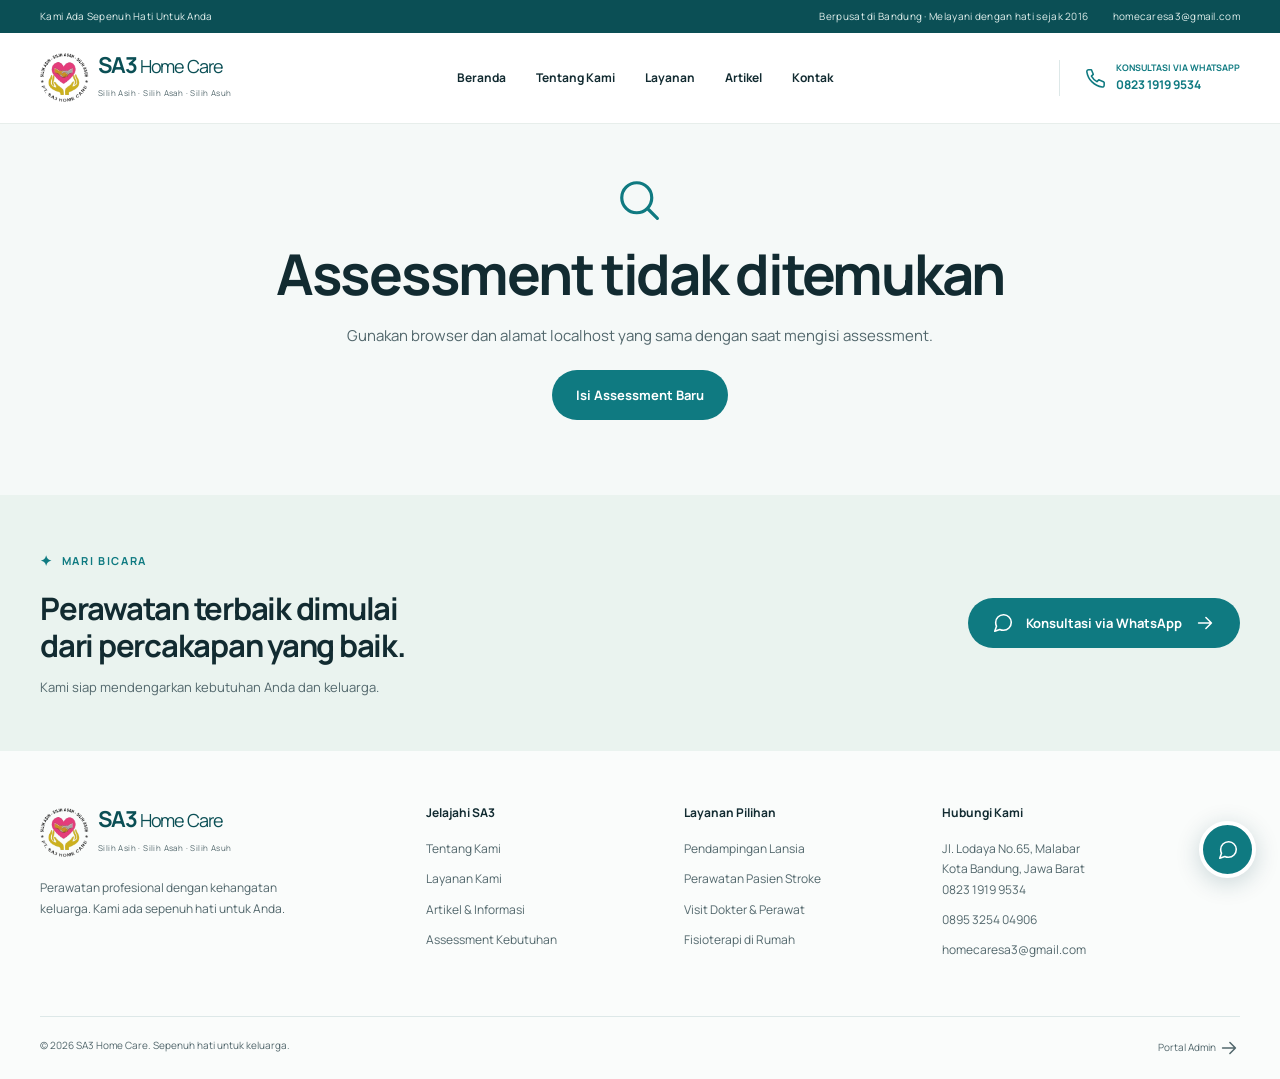
==== assessment-success.html @ a584eeb0 "go" ====
<!DOCTYPE html>
<html lang="id"><head><meta charset="utf-8"><meta name="viewport" content="width=device-width, initial-scale=1"><meta name="theme-color" content="#0b4f55"><meta name="description" content="SA3 Home Care ? layanan dokter, perawat, dan pendamping lansia di rumah. Kami Ada Sepenuh Hati Untuk Anda."><meta name="robots" content="noindex,nofollow"><title>Assessment Tersimpan | SA3 Home Care</title><link rel="icon" href="assets/images/logo.png"><link rel="preload" href="assets/fonts/manrope.ttf" as="font" type="font/ttf" crossorigin><link rel="stylesheet" href="assets/vendor/aos/aos.css"><link rel="stylesheet" href="css/reset.css"><link rel="stylesheet" href="css/tokens.css"><link rel="stylesheet" href="css/base.css"><link rel="stylesheet" href="css/components.css"><link rel="stylesheet" href="css/public.css"><link rel="stylesheet" href="css/assessment.css"><link rel="stylesheet" href="css/responsive.css"></head>
<body data-page="assessment-success" class="assessment-page"><a class="skip-link" href="#main-content">Lewati ke konten</a><div id="site-header"></div><main id="main-content"><div class="loading-state">Memuat SA3 Home Care?</div></main><div id="site-footer"></div><noscript><p class="noscript">Aktifkan JavaScript untuk menggunakan website dan assessment SA3 Home Care. Hubungi 0823 1919 9534 untuk informasi layanan.</p></noscript><script src="assets/vendor/aos/aos.js"></script><script type="module" src="js/assessment-success.js"></script></body></html>
---- css/tokens.css ----
@font-face{font-family:Manrope;src:url('../assets/fonts/manrope.ttf') format('truetype');font-weight:400;font-display:swap}
@font-face{font-family:Manrope;src:url('../assets/fonts/manrope-bold.ttf') format('truetype');font-weight:600 800;font-display:swap}
:root{--brand-900:#0b4f55;--brand-800:#0e6269;--brand-700:#0f7a81;--brand-600:#15959a;--brand-100:#e7f5f4;--accent-500:#62b66f;--ink-900:#122b31;--ink-700:#52676c;--surface:#fff;--surface-soft:#f5f9f8;--border:#dde8e8;--danger:#c64545;--warning:#996014;--success:#198754;--radius:22px;--shadow:0 12px 40px #193f4710;--max-width:1200px}
---- css/base.css ----
html{scroll-behavior:smooth;scroll-padding-top:110px}
body{font-family:Manrope,Arial,sans-serif;font-size:15px;line-height:1.7;color:var(--ink-900);background:var(--surface)}
::selection{background:#c4e7de}
h1,h2,h3,h4{line-height:1.2;letter-spacing:-.04em}
h1{font-size:clamp(38px,4.4vw,65px);font-weight:600}
h2{font-size:clamp(30px,3.1vw,43px);font-weight:600}
h3{font-size:21px;font-weight:700}
p{color:var(--ink-700)}
h1 em,h2 em{font-family:Georgia,serif;font-weight:400;color:var(--brand-700)}
.container{width:min(var(--max-width),calc(100% - 80px));margin-inline:auto}
.section{padding-block:90px}
.soft{background:var(--surface-soft)}
.icon{width:22px;height:22px;vertical-align:middle}
.eyebrow{font-size:11px;letter-spacing:.15em;font-weight:800;color:var(--brand-700);display:inline-flex;align-items:center;gap:8px;margin-bottom:17px}
.eyebrow::before{content:'✦';font-size:14px}
.section-heading{max-width:620px;margin:0 auto 42px;text-align:center}
.section-heading p{margin-top:20px}
.section-heading.left{margin:0;max-width:600px;text-align:left}
.section-top{display:flex;align-items:end;justify-content:space-between;gap:25px;margin-bottom:35px}
.muted{color:var(--ink-700)}
.small{font-size:12px}
.grid-3{display:grid;grid-template-columns:repeat(3,minmax(0,1fr));gap:22px}
.grid-2{display:grid;grid-template-columns:repeat(2,minmax(0,1fr));gap:24px}
.actions{display:flex;flex-wrap:wrap;align-items:center;gap:12px}
.stack{display:grid;gap:22px}
.skip-link{position:fixed;top:-100px;left:20px;z-index:200;background:white;padding:10px}
.skip-link:focus{top:5px}
:focus-visible{outline:3px solid #c19627;outline-offset:4px}
.text-link{font-weight:700;color:var(--brand-700);display:inline-flex;align-items:center;gap:10px;min-height:44px}
.text-link:hover{gap:15px}
.content-copy p+p{margin-top:20px}
.content-copy h2{margin-bottom:24px}
.content-copy h3{margin:25px 0 12px}
.content-copy a{text-decoration:underline;color:var(--brand-700)}
.empty-state{text-align:center;padding:60px 25px}
.empty-state>.icon{height:45px;width:45px;color:var(--brand-700);margin-bottom:16px}
.empty-state p{margin:15px 0 22px}
.noscript{padding:20px;background:#fff1d7}
.loading-state{padding:80px;text-align:center}
---- css/components.css ----
.btn{display:inline-flex;align-items:center;justify-content:center;gap:12px;min-height:48px;padding:13px 23px;border:1px solid transparent;border-radius:100px;font-size:13px;font-weight:700;background:var(--brand-700);color:white;transition:background .2s,transform .2s}
.btn:hover{background:var(--brand-900);transform:translateY(-2px)}
.btn:active{transform:translateY(0)}
.btn-white{background:#fff;color:var(--brand-900)}
.btn-white:hover{background:#e7f5f4}
.btn-outline{background:transparent;border-color:#ffffff65;color:#fff}
.btn-outline:hover{background:#ffffff18}
.btn-light{background:#fff;border-color:var(--border);color:var(--ink-900)}
.btn-light:hover{background:var(--brand-100)}
.btn-danger{background:var(--danger);color:white}
.btn-danger:hover{background:#a33232}
.icon-button{width:44px;height:44px;display:inline-grid;place-items:center;border:1px solid var(--border);background:white;border-radius:12px}
.icon-button:hover{background:var(--brand-100)}
.card{background:white;border:1px solid var(--border);border-radius:var(--radius);padding:28px;min-width:0}
.icon-box{width:48px;height:48px;border-radius:14px;background:var(--brand-100);color:var(--brand-700);display:grid;place-items:center;margin-bottom:20px}
.tag{display:inline-flex;padding:5px 12px;background:var(--brand-100);border-radius:50px;font-size:11px;color:var(--brand-800);font-weight:700}
.form-field{display:flex;flex-direction:column;gap:8px;font-size:13px;font-weight:700;min-width:0}
.form-field input,.form-field select,.form-field textarea,.input{border:1px solid #d4e1df;background:white;border-radius:10px;padding:12px 14px;min-height:48px;color:var(--ink-900);width:100%;font-size:16px;font-weight:400}
.form-field textarea{min-height:108px;resize:vertical}
.form-field input:focus,.form-field select:focus,.form-field textarea:focus{outline:2px solid var(--brand-600);outline-offset:1px}
.form-field small{font-weight:400;color:var(--ink-700);font-size:12px}
.field-error{color:var(--danger);font-size:12px;min-height:0}
.form-field [aria-invalid=true]{border-color:var(--danger)}
.full-width{grid-column:1/-1}
.check-label{display:flex;align-items:flex-start;gap:12px;cursor:pointer;font-size:14px;min-height:44px;padding:10px 0}
.check-label input{width:19px;height:19px;flex:0 0 19px;margin:3px 0 0;accent-color:var(--brand-700)}
.callout{display:flex;gap:12px;padding:17px 21px;border:1px solid #e8dcc5;background:#fcf8ef;border-radius:12px;font-size:12px;color:#715422;line-height:1.7}
.callout.info{background:var(--brand-100);border-color:#cde6e3;color:var(--brand-900)}
.toast{position:fixed;bottom:28px;left:50%;transform:translateX(-50%);padding:15px 24px;border-radius:12px;background:var(--brand-900);color:white;z-index:200;box-shadow:var(--shadow);width:max-content;max-width:calc(100% - 32px)}
.toast.error{background:#9a3232}
.confirm-dialog{border:0;border-radius:22px;max-width:480px;width:calc(100% - 32px);padding:32px;box-shadow:var(--shadow)}
.confirm-dialog::backdrop{background:#0b2c3680;backdrop-filter:blur(3px)}
.confirm-dialog h2{font-size:26px}
.confirm-dialog p{margin:15px 0 25px}
.confirm-dialog .actions{justify-content:end;margin-top:25px}
.status-chip{display:inline-flex;gap:6px;align-items:center;background:#e8f4f4;color:#15777b;padding:5px 10px;font-size:11px;font-weight:700;border-radius:6px;white-space:nowrap}
.status-chip span{height:5px;width:5px;border-radius:50%;background:currentColor}
.status-1{background:#eef0fd;color:#5c63b0}
.status-2{background:#fff4de;color:#98620b}
.status-3{background:#e8f1fd;color:#426ca5}
.status-4{background:#e6f5eb;color:#228148}
.status-5{background:#fbecec;color:#b54f4f}
.summary-group h3{font-size:17px;padding-bottom:13px;margin-bottom:16px;border-bottom:1px solid var(--border)}
.summary-group dl{margin:0;display:grid;grid-template-columns:1fr 1fr;gap:15px}
.summary-group dt{font-size:11px;color:var(--ink-700)}
.summary-group dd{margin:4px 0 0;font-size:14px;white-space:pre-wrap;overflow-wrap:anywhere}
.summary-group{min-width:0}
.summary-group+.summary-group{margin-top:28px}
---- css/public.css ----
.top-strip{height:33px;background:var(--brand-900);color:#e1efec;font-size:10px;letter-spacing:.03em}
.top-strip .container{display:flex;justify-content:space-between;align-items:center;height:100%}
.top-strip a{margin-left:22px}
.site-header{height:91px;background:#fffffffa;position:sticky;top:0;z-index:40;border-bottom:1px solid #e7eeeb;backdrop-filter:blur(12px)}
.navbar{height:100%;display:flex;align-items:center;justify-content:space-between;gap:25px}
.brand{display:flex;align-items:center;gap:9px;flex-shrink:0}
.brand img{width:49px;height:49px;object-fit:contain}
.brand strong{font-size:22px;letter-spacing:-.05em;display:block;line-height:1.2;color:var(--brand-900)}
.brand strong span{font-weight:500;font-size:18px}
.brand small{font-size:8px;letter-spacing:.05em;color:var(--ink-700)}
.nav-links{display:flex;align-items:center;gap:30px}
.nav-links>a{font-size:12px;font-weight:600;position:relative;padding-block:16px}
.nav-links>a.active{color:var(--brand-700)}
.nav-links>a.active::after{content:'';width:5px;height:5px;border-radius:50%;background:var(--brand-700);position:absolute;bottom:4px;left:50%}
.nav-links>a:hover{color:var(--brand-600)}
.nav-phone{display:flex;align-items:center;gap:10px;color:var(--brand-700);border-left:1px solid var(--border);padding-left:24px}
.nav-phone small{font-size:9px;display:block;font-weight:600}
.nav-phone strong{font-size:12px;display:block}
.menu-toggle{display:none}
.hero-wrap{padding:22px 24px 0}
.hero{position:relative;isolation:isolate;min-height:605px;display:flex;align-items:center;border-radius:24px;overflow:hidden;background:var(--brand-900)}
.hero-image{position:absolute;inset:0;width:100%;height:100%;object-fit:cover;object-position:center 45%;z-index:-2}
.hero::after{content:'';position:absolute;inset:0;background:linear-gradient(90deg,#064e55f7 0%,#065961e8 28%,#0961698c 53%,#0a525b08 80%),linear-gradient(0deg,#064e554a,transparent 35%);z-index:-1}
.hero .container{padding-block:65px}
.hero-content{max-width:650px}
.hero-badge{display:inline-flex;align-items:center;gap:9px;border:1px solid #ffffff40;background:#ffffff0e;color:#e5f4f0;border-radius:30px;padding:6px 13px;font-size:10px;letter-spacing:.035em;margin-bottom:26px}
.hero-badge span{height:6px;width:6px;background:#a5d8a6;border-radius:50%}
.hero h1{font-size:clamp(38px,4.15vw,60px);color:white;line-height:1.13;letter-spacing:-.045em}
.hero h1 em{color:#cce6d1}
.hero p{max-width:415px;color:#e0eeec;font-size:14px;margin:23px 0 30px;line-height:1.9}
.hero .btn{font-size:12px;min-height:49px}
.hero-bottom{margin-top:39px;display:flex;align-items:center;gap:12px;color:white;font-size:10px}
.hero-bottom .icon{width:32px;height:32px;padding:6px;border:1px solid #ffffff50;border-radius:50%}
.hero-bottom span{display:block;color:#d0e1de;font-size:9px}
.hero-note{position:absolute;right:38px;bottom:35px;background:#ffffffec;backdrop-filter:blur(12px);padding:17px 22px;border-radius:15px;display:flex;align-items:center;gap:14px;box-shadow:var(--shadow)}
.hero-note .icon-box{margin:0;width:39px;height:39px;border-radius:50%}
.hero-note strong{display:block;font-size:12px}
.hero-note small{font-size:10px;color:var(--ink-700)}
.trust-strip{display:grid;grid-template-columns:repeat(4,1fr);padding:30px 0;border-bottom:1px solid var(--border)}
.trust-item{display:flex;gap:15px;justify-content:center;align-items:center;border-right:1px solid var(--border)}
.trust-item:last-child{border:0}
.trust-item>.icon{color:var(--brand-700);width:27px;height:27px}
.trust-item strong{display:block;font-size:13px}
.trust-item small{display:block;font-size:10px;color:var(--ink-700)}
.why-visual{height:405px;position:relative;border-radius:22px;overflow:hidden;display:flex;align-items:end;padding:22px}
.why-visual>img{position:absolute;inset:0;width:100%;height:100%;object-fit:cover;object-position:center 55%}
.why-visual::after{content:'';position:absolute;inset:0;background:linear-gradient(0deg,#064b55bb,transparent 80%)}
.why-cards{position:relative;z-index:1;display:grid;grid-template-columns:repeat(3,1fr);gap:15px;width:100%}
.why-cards .card{padding:22px;border:0;border-radius:14px}
.why-cards .icon-box{width:37px;height:37px;border-radius:8px;margin-bottom:12px}
.why-cards h3{font-size:16px;letter-spacing:-.025em}
.why-cards p{font-size:12px;margin-top:8px}
.service-card{display:flex;flex-direction:column;padding:25px;border-radius:18px;background:#fff;border:1px solid var(--border);transition:box-shadow .2s,transform .2s}
.service-card:hover{transform:translateY(-4px);box-shadow:var(--shadow)}
.service-card .service-top{display:flex;justify-content:space-between;align-items:start}
.service-card .service-no{font-size:11px;color:#94aaa9}
.service-card h3{font-size:18px;margin:2px 0 12px;max-width:270px;line-height:1.5;letter-spacing:-.025em}
.service-card p{font-size:12px;flex:1}
.service-card .text-link{margin-top:16px;font-size:11px}
.service-card .text-link .icon{width:17px}
.service-footer{display:flex;justify-content:center;gap:8px;align-items:center;flex-wrap:wrap;margin-top:30px;font-size:12px}
.steps{display:grid;grid-template-columns:repeat(4,1fr);gap:30px;margin-top:45px}
.step-number{display:flex;align-items:center;gap:15px;margin-bottom:22px}
.step-number span{display:grid;place-items:center;width:43px;height:43px;background:var(--brand-100);border:1px solid #cce5e0;border-radius:50%;font-size:13px;color:var(--brand-700);flex-shrink:0}
.step-number::after{content:'';height:1px;flex:1;background:var(--border)}
.steps h3{font-size:16px;margin-bottom:12px}
.steps p{font-size:12px}
.cta-banner{border-radius:23px;background:radial-gradient(ellipse at 90% 100%,#43897f55,transparent 60%),var(--brand-900);color:white;display:flex;align-items:center;justify-content:space-between;gap:35px;padding:43px 50px;position:relative;overflow:hidden}
.cta-banner h2{font-size:30px;max-width:530px}
.cta-banner p{color:#c8dedb;font-size:13px;margin-top:14px}
.cta-banner .eyebrow{color:#b9dfcd}
.cta-banner .btn{flex-shrink:0}
.about-grid{display:grid;grid-template-columns:1fr 1fr;gap:70px;align-items:center}
.about-photo{position:relative;padding:0 25px 25px 0}
.about-photo>img{width:100%;height:440px;object-fit:cover;border-radius:22px}
.about-label{position:absolute;bottom:0;right:0;background:#e6f1e9;border:7px solid white;border-radius:22px;padding:22px 30px}
.about-label strong{font-size:35px;color:var(--brand-900);display:block;line-height:1.2}
.about-label small{font-size:11px}
.about-copy>p{margin:22px 0;font-size:14px}
.values{display:grid;grid-template-columns:1fr 1fr;gap:13px;margin-bottom:20px}
.values span{font-size:12px;display:flex;gap:9px;align-items:center}
.values .icon{width:17px;color:var(--brand-700)}
.testimonial{padding:27px;background:white;border:1px solid var(--border);border-radius:18px}
.quote-mark{font-family:Georgia,serif;font-size:50px;height:44px;color:var(--brand-700);line-height:1}
.testimonial blockquote{margin:10px 0 22px;font-size:13px;line-height:1.9;color:var(--ink-700)}
.person{display:flex;align-items:center;gap:12px}
.avatar{display:grid;place-items:center;flex-shrink:0;width:39px;height:39px;border-radius:50%;color:var(--brand-800);background:var(--brand-100);font-size:12px;font-weight:700}
.person strong{display:block;font-size:12px}
.person small{display:block;font-size:10px;color:var(--ink-700)}
.coverage{display:grid;grid-template-columns:1fr 1fr;align-items:center;gap:70px}
.coverage p{margin:20px 0;font-size:14px}
.area-tags{display:flex;gap:10px;flex-wrap:wrap}
.area-tags span{border:1px solid var(--border);padding:8px 15px;border-radius:9px;font-size:12px}
.coverage-art{background:#eaf2ec;border-radius:24px;padding:45px;position:relative;overflow:hidden}
.coverage-art .island{font-family:Georgia,serif;font-style:italic;font-size:56px;color:var(--brand-800);line-height:1.3}
.coverage-art small{font-size:11px}
.coverage-art .icon{width:38px;height:38px;margin-bottom:15px;color:var(--brand-700)}
.blog-card{border:1px solid var(--border);padding:10px;border-radius:18px;background:white;overflow:hidden}
.blog-card img{width:100%;height:205px;object-fit:cover;border-radius:12px}
.blog-body{padding:20px 14px 13px}
.blog-meta{display:flex;justify-content:space-between;color:var(--brand-700);font-size:9px;letter-spacing:.07em;margin-bottom:15px}
.blog-card h3{font-size:18px;line-height:1.5;letter-spacing:-.03em}
.blog-card p{font-size:12px;margin-top:10px}
.blog-card .text-link{font-size:11px;margin-top:10px}
.contact-band{background:#eaf3ef;padding:53px 0}
.contact-band .container{display:flex;align-items:center;justify-content:space-between;gap:30px}
.contact-band h2{font-size:31px}
.contact-band p{font-size:13px;margin-top:12px}
.footer{background:#fafcfb;padding:55px 0 0}
.footer-grid{display:grid;grid-template-columns:1.6fr 1fr 1fr 1.4fr;gap:45px;padding-bottom:45px}
.footer-brand p{font-size:12px;margin-top:20px;max-width:260px}
.footer h3{font-size:12px;letter-spacing:0;margin-bottom:18px}
.footer a:not(.brand){font-size:12px;display:block;color:var(--ink-700);margin-bottom:10px}
.footer a:hover{color:var(--brand-700)}
.footer p{font-size:12px}
.footer-bottom{border-top:1px solid var(--border);padding:20px 0;display:flex;justify-content:space-between;font-size:10px;color:var(--ink-700)}
.footer-bottom a{font-size:10px!important;margin:0!important}
.floating-wa{position:fixed;bottom:22px;right:24px;z-index:35;background:var(--brand-700);border:4px solid #fff;border-radius:50%;width:57px;height:57px;display:grid;place-items:center;color:white;box-shadow:0 5px 25px #093e4933}
.floating-wa:hover{background:var(--brand-900);transform:translateY(-3px)}
.page-hero{text-align:center;background:var(--surface-soft);padding:65px 24px}
.page-hero h1{font-size:46px}
.page-hero p{max-width:600px;margin:20px auto 0;font-size:14px}
.page-hero .eyebrow{margin-bottom:14px}
.service-search{max-width:560px;margin:0 auto 35px}
.contact-card .icon-box{margin-top:10px}
.contact-card h3{margin-bottom:12px}
.contact-card p{margin-bottom:15px}
.contact-card a{overflow-wrap:anywhere}
.article{max-width:800px;margin:auto}
.article>img{width:100%;height:340px;object-fit:cover;border-radius:20px;margin-bottom:30px}
.article h1{font-size:40px;margin:15px 0 25px}
.article p{margin:20px 0}
.article li{margin:15px 0}
.article h2{font-size:26px;margin-top:35px}
---- css/assessment.css ----
.assessment-page{background:var(--surface-soft)}
.assessment-intro{text-align:center;padding:45px 0 30px}
.assessment-intro h1{font-size:37px}
.assessment-intro p{font-size:13px;margin-top:14px}
.assessment-container{max-width:1070px;margin:auto;padding:0 30px 70px}
.assessment-layout{display:grid;grid-template-columns:245px 1fr;gap:25px;margin-top:25px;align-items:start}
.wizard-sidebar{background:var(--brand-900);border-radius:20px;padding:28px;color:white}
.wizard-sidebar h2{font-size:18px;margin-bottom:25px}
.wizard-steps{list-style:none;margin:0;padding:0}
.wizard-steps li{display:flex;align-items:center;gap:12px;margin-bottom:25px;color:#b4cdca;font-size:12px}
.wizard-steps li span{display:grid;place-items:center;width:29px;height:29px;border:1px solid #789f9c;border-radius:50%;font-size:11px;flex-shrink:0}
.wizard-steps li.current{color:white;font-weight:700}
.wizard-steps li.current span{background:#d6eddf;color:var(--brand-900);border-color:#d6eddf}
.wizard-steps li.done span{background:#ffffff1c;color:white}
.wizard-help{border-top:1px solid #ffffff20;padding-top:22px;margin-top:25px}
.wizard-help p{color:#c0d6d2;font-size:11px;margin-bottom:14px}
.wizard-help a{font-size:12px;display:flex;gap:8px;align-items:center}
.form-card{background:white;border:1px solid var(--border);padding:33px;border-radius:20px}
.form-card h2{font-size:25px}
.form-description{font-size:12px;margin:10px 0 27px}
.form-card .grid-2{gap:20px}
.form-heading{display:flex;justify-content:space-between;align-items:center;margin-bottom:13px}
.form-heading span{font-size:10px;color:var(--brand-700);font-weight:700}
.progress-track{background:#edf2f0;height:4px;border-radius:5px;margin-bottom:27px;overflow:hidden}
.progress-track span{display:block;background:var(--brand-700);height:100%;transition:width .3s}
.wizard-actions{border-top:1px solid var(--border);padding-top:24px;margin-top:28px;display:flex;justify-content:space-between;gap:15px}
.form-save-note{margin-top:20px;text-align:center;font-size:10px;color:var(--ink-700)}
.choice-group{border:0;padding:0;margin:0;min-width:0}
.choice-group legend{font-size:13px;font-weight:700;margin-bottom:10px}
.choice-grid{display:grid;grid-template-columns:1fr 1fr;gap:9px}
.choice-grid .check-label{border:1px solid var(--border);border-radius:9px;padding:11px;font-size:12px;align-items:center}
.choice-grid .check-label:has(input:checked){border-color:var(--brand-700);background:var(--brand-100)}
.form-error{font-size:12px;color:var(--danger);margin:0 0 20px}
.form-error:empty{display:none}
.consent-section{border-top:1px solid var(--border);margin-top:25px;padding-top:15px}
.consent-section .check-label{font-size:12px}
.success-container{max-width:820px;padding:55px 25px 75px;margin:auto}
.success-header{text-align:center;margin-bottom:35px}
.success-icon{width:72px;height:72px;border-radius:50%;background:#deeee4;display:grid;place-items:center;color:var(--success);margin:0 auto 22px}
.success-icon .icon{width:32px;height:32px}
.success-header h1{font-size:35px}
.success-header p{margin:18px auto;max-width:520px;font-size:14px}
.success-header .tag{font-size:13px}
.success-actions{margin-top:25px;display:grid;gap:12px;text-align:center}
.success-actions p{font-size:11px}
.summary-raw{white-space:pre-wrap;overflow-wrap:anywhere;font-family:inherit;font-size:12px;padding:15px;background:var(--surface-soft);border-radius:10px}
.success-container details{margin-top:25px;font-size:13px}
.success-container summary{cursor:pointer;min-height:44px}
---- css/responsive.css ----
html:not(.aos-ready) [data-aos]{opacity:1!important;transform:none!important}
@media(min-width:1600px){.hero-wrap{max-width:1570px;margin:auto}
}
@media(max-width:1200px){.container{width:calc(100% - 64px)}
.nav-links{gap:20px}
.nav-phone{padding-left:15px}
.brand strong{font-size:20px}
.brand strong span{font-size:16px}
.hero-content{max-width:520px}
.hero-note{right:25px}
.dashboard-grid{grid-template-columns:minmax(0,1fr) 250px}
.admin-main{padding:26px 24px}
.admin-sidebar{width:225px}
.admin-body{margin-left:225px}
.kpi-grid{gap:12px}
.kpi-card{padding:17px}
.data-table .person .avatar{display:none}
.detail-layout{grid-template-columns:minmax(0,1fr) 280px}
.filters{grid-template-columns:1fr 1fr}
.about-grid,.coverage{gap:40px}
.cta-banner{padding:35px}
.cta-banner h2{font-size:27px}
}
@media(max-width:1023px){.nav-links{position:absolute;top:100%;left:0;right:0;background:white;border-bottom:1px solid var(--border);padding:20px 32px;display:none;box-shadow:var(--shadow)}
.nav-links.is-open{display:flex;flex-direction:column;align-items:stretch;gap:0}
.nav-links>a{padding:14px}
.nav-links>a.active::after{left:auto;right:15px;bottom:22px}
.menu-toggle{display:inline-grid}
.nav-phone{margin-left:auto;border:0}
.hero-content{max-width:470px}
.hero h1{font-size:49px}
.hero-note{padding:12px;bottom:24px;right:24px}
.hero-note strong{font-size:10px}
.hero-note small{font-size:9px}
.hero-note .icon-box{width:31px;height:31px}
.hero{min-height:580px}
.hero::after{background:linear-gradient(90deg,#064e55f5 0%,#065961dd 35%,#09616970 70%,#0a525b25)}
.trust-item{gap:9px}
.trust-item strong{font-size:11px}
.trust-item small{font-size:9px}
.section{padding-block:65px}
.grid-3{gap:17px}
.service-card{padding:20px}
.service-card h3{font-size:16px}
.section-heading p{font-size:13px}
.why-cards .card{padding:17px}
.why-cards h3{font-size:14px}
.why-cards p{font-size:11px}
.about-photo>img{height:390px}
.about-label{padding:17px}
.about-label strong{font-size:28px}
.values{grid-template-columns:1fr}
.footer-grid{gap:25px;grid-template-columns:1.4fr 1fr 1fr}
.footer-grid>div:last-child{grid-column:1/-1;display:flex;align-items:start;justify-content:space-between;gap:20px}
.footer-grid>div:last-child h3{display:none}
.steps{gap:20px}
.cta-banner{gap:25px}
.cta-banner h2{font-size:25px}
.cta-banner .btn{font-size:11px;padding-inline:18px}
.admin-sidebar{transform:translateX(-100%);transition:transform .2s;width:248px}
.admin-sidebar.is-open{transform:translateX(0)}
.admin-body{margin:0}
.admin-topbar{padding:0 25px;height:72px}
.admin-breadcrumb{margin-right:auto}
.drawer-backdrop.is-open{display:block;position:fixed;inset:0;z-index:50;border:0;background:#0a283b66}
.drawer-open{overflow:hidden}
.kpi-grid{grid-template-columns:repeat(4,1fr)}
.login-visual{padding:35px}
.login-visual h1{font-size:38px}
.assessment-layout{grid-template-columns:210px 1fr}
.wizard-sidebar{padding:23px}
.form-card{padding:26px}
.coverage-art{padding:30px}
.coverage-art .island{font-size:43px}
}
@media(max-width:767px){.container{width:calc(100% - 40px)}
.top-strip{height:28px}
.top-strip .container{justify-content:center}
.top-strip .container>span:last-child{display:none}
.site-header{height:77px}
.brand img{width:42px;height:42px}
.brand strong{font-size:20px}
.brand strong span{font-size:16px}
.brand small{font-size:7px}
.nav-phone{display:none}
.hero-wrap{padding:12px 12px 0}
.hero{min-height:680px;border-radius:18px;align-items:start}
.hero .container{padding-top:36px;padding-bottom:220px;width:calc(100% - 42px)}
.hero h1{font-size:clamp(35px,7.8vw,53px);line-height:1.14}
.hero-image{object-position:65% center}
.hero::after{background:linear-gradient(180deg,#064e55f5 0%,#065961eb 30%,#09616970 65%,#0a525b20)}
.hero p{font-size:13px;max-width:370px;margin:20px 0 24px}
.hero-badge{font-size:8px;margin-bottom:23px;padding:5px 10px}
.hero .actions{gap:9px}
.hero .btn{font-size:10px;padding:12px 16px;gap:8px;min-height:46px}
.hero .btn .icon{width:16px}
.hero-bottom{margin-top:24px;font-size:9px}
.hero-bottom span{font-size:8px}
.hero-note{right:17px;bottom:17px;left:17px;width:max-content}
.trust-strip{grid-template-columns:1fr 1fr;gap:23px 10px;padding-block:26px}
.trust-item{justify-content:start;gap:10px;border:0}
.trust-item .icon{width:25px;height:25px}
.trust-item strong{font-size:11px}
.trust-item small{font-size:9px}
.section{padding-block:52px}
.section-heading{margin-bottom:28px}
.section-heading p{font-size:13px;margin-top:16px}
.eyebrow{font-size:9px;margin-bottom:14px;letter-spacing:.12em}
h2{font-size:32px}
.why-visual{height:auto;min-height:670px;padding:15px;align-items:end}
.why-visual>img{object-position:55% top;height:330px}
.why-visual::after{background:linear-gradient(0deg,#0b4f55 50%,transparent 90%)}
.why-cards{grid-template-columns:1fr;gap:10px;padding-top:250px}
.why-cards .card{padding:18px 19px;display:grid;grid-template-columns:36px 1fr;gap:0 12px}
.why-cards .icon-box{grid-row:1/3;margin:0;width:34px;height:34px}
.why-cards h3{font-size:14px}
.why-cards p{font-size:11px;grid-column:2;margin-top:6px}
.grid-3{grid-template-columns:1fr;gap:17px}
.grid-2{grid-template-columns:1fr}
.section-top{align-items:start;flex-direction:column;gap:20px}
.section-top .btn{min-height:44px;font-size:11px}
.service-card{padding:24px}
.service-card h3{font-size:19px;max-width:none}
.service-card p{font-size:13px}
.steps{grid-template-columns:1fr 1fr;gap:30px 22px;margin-top:25px}
.steps h3{font-size:15px}
.steps p{font-size:12px}
.step-number{margin-bottom:17px}
.cta-banner{padding:29px 25px;flex-direction:column;align-items:start;border-radius:18px;gap:24px}
.cta-banner h2{font-size:26px;line-height:1.3}
.cta-banner p{font-size:12px}
.cta-banner .btn{font-size:11px}
.about-grid{grid-template-columns:1fr;gap:35px}
.about-photo{padding:0 16px 20px 0}
.about-photo>img{height:330px}
.about-label strong{font-size:28px}
.about-copy p{font-size:13px}
.values{grid-template-columns:1fr 1fr}
.values span{font-size:11px}
.coverage{grid-template-columns:1fr;gap:25px}
.coverage-art .island{font-size:45px}
.blog-card img{height:215px}
.contact-band{padding:38px 0}
.contact-band .container{flex-direction:column;align-items:start;gap:24px}
.contact-band h2{font-size:28px}
.footer{padding-top:40px}
.footer-grid{grid-template-columns:1fr 1fr;gap:30px 25px;padding-bottom:25px}
.footer-brand{grid-column:1/-1}
.footer-grid>div:last-child{display:block}
.footer-grid>div:last-child h3{display:block}
.footer-grid>div:last-child a{margin-top:10px}
.footer-bottom{flex-direction:column;gap:12px;padding-bottom:80px}
.floating-wa{width:51px;height:51px;right:15px;bottom:16px}
.page-hero{padding:42px 22px}
.page-hero h1{font-size:36px}
.page-hero p{font-size:13px}
.article h1{font-size:32px}
.article>img{height:240px}
.assessment-intro{padding:32px 0 24px}
.assessment-intro h1{font-size:31px}
.assessment-container{padding:0 16px 45px}
.assessment-layout{grid-template-columns:1fr;gap:18px;margin-top:20px}
.wizard-sidebar{background:transparent;padding:0;color:var(--ink-900);border-radius:0}
.wizard-sidebar h2,.wizard-help{display:none}
.wizard-steps{display:grid;grid-template-columns:repeat(6,1fr);gap:4px}
.wizard-steps li{flex-direction:column;gap:7px;font-size:8px;margin:0;color:#798b8b;text-align:center}
.wizard-steps li.current{color:var(--brand-900)}
.wizard-steps li span{border-color:var(--border);color:var(--ink-700);background:white}
.wizard-steps li.current span{background:var(--brand-700);color:white;border-color:var(--brand-700)}
.wizard-steps li.done span{background:#dceee6;color:var(--brand-700);border-color:#dceee6}
.form-card{padding:23px 19px;border-radius:15px}
.form-card h2{font-size:23px}
.form-card .grid-2{gap:19px}
.form-description{margin-bottom:22px}
.callout{padding:14px;font-size:11px;gap:9px}
.callout>.icon{width:18px;height:18px}
.choice-grid{grid-template-columns:1fr}
.form-field{font-size:12px}
.wizard-actions{position:sticky;bottom:0;background:white;padding:16px 0 0;z-index:2}
.wizard-actions .btn{padding:12px 18px;font-size:12px}
.summary-group dl{grid-template-columns:1fr}
.summary-group dd{font-size:13px}
.success-container{padding:35px 17px 50px}
.success-header h1{font-size:31px}
.success-header p{font-size:12px}
.success-container .card{padding:22px}
.success-actions .btn{font-size:11px;gap:8px;padding:12px 15px}
.success-actions .btn .icon{width:18px}
.admin-main{padding:23px 16px 40px}
.admin-topbar{padding:0 16px;gap:12px}
.admin-breadcrumb{font-size:10px}
.admin-breadcrumb>span,.admin-breadcrumb>strong{display:none}
.admin-user{gap:7px}
.admin-title{align-items:start;flex-wrap:wrap;gap:14px;margin-bottom:20px}
.admin-title h1{font-size:25px}
.admin-title p{font-size:11px}
.admin-title .eyebrow{font-size:8px;margin-bottom:9px}
.date-label{font-size:9px;padding:7px 10px}
.kpi-grid{grid-template-columns:1fr 1fr;gap:12px;margin-bottom:18px}
.kpi-card{padding:18px}
.kpi-card p{font-size:11px}
.kpi-card strong{font-size:28px}
.dashboard-grid,.bottom-grid{grid-template-columns:1fr;gap:18px}
.bottom-grid{margin-top:18px}
.data-table,.table-wrap{display:none}
.mobile-patients{display:grid;padding:0 16px 16px;gap:12px}
.patient-mobile-card{padding:18px;border:1px solid var(--border);border-radius:10px}
.patient-mobile-card>.status-chip{margin-top:14px}
.patient-mobile-card dl{display:grid;grid-template-columns:1fr 1fr;gap:12px;margin:16px 0 3px}
.patient-mobile-card dt{font-size:9px;color:var(--ink-700)}
.patient-mobile-card dd{margin:4px 0 0;font-size:11px;overflow-wrap:anywhere}
.patient-mobile-card .text-link{font-size:11px}
.admin-card-header{padding:19px 17px}
.admin-card-header .text-link{font-size:9px;white-space:nowrap;gap:5px}
.admin-card-header .text-link .icon{width:15px}
.admin-card-header h2{font-size:14px}
.admin-card-header p{font-size:9px}
.chart-body{padding:0 25px 25px}
.chart-legend{grid-template-columns:1fr 1fr;gap:15px}
.donut{width:165px;height:165px}
.donut-inner{width:128px;height:128px}
.filters{padding:17px;gap:14px;grid-template-columns:1fr 1fr}
.filters>.form-field:first-child{grid-column:1/-1}
.filters>.form-field:last-of-type{grid-column:1/-1}
.filters input,.filters select{font-size:16px}
.filter-bottom{display:grid;grid-template-columns:1fr 1fr;gap:12px}
.filter-bottom .form-field{max-width:none}
.detail-layout{grid-template-columns:1fr}
.detail-layout .card{padding:22px}
.detail-layout>aside{grid-row:1}
.detail-layout>aside>.card:not(:first-child){grid-row:auto}
.detail-heading{gap:12px}
.detail-heading h2{font-size:20px}
.settings-grid .card{padding:23px}
.settings-grid .actions .btn{font-size:12px}
.login-page{grid-template-columns:1fr}
.login-visual{min-height:260px;padding:25px}
.login-visual h1{font-size:29px;margin-top:35px}
.login-visual p{font-size:12px;margin:15px 0}
.login-visual>small{display:none}
.login-visual .eyebrow{display:none}
.login-content{padding:35px 0;width:calc(100% - 44px)}
.login-content h2{font-size:28px}
.confirm-dialog{padding:25px}
.confirm-dialog h2{font-size:24px}
}
@media(max-width:359px){.container{width:calc(100% - 32px)}
.hero h1{font-size:33px}
.hero .container{width:calc(100% - 32px)}
.hero .actions{flex-direction:column;align-items:start}
.hero{min-height:725px}
.hero p{font-size:12px}
.hero-bottom{gap:7px}
.hero-bottom span{font-size:7px}
.hero-bottom{font-size:8px}
.trust-item strong{font-size:10px}
.trust-item small{font-size:8px}
.trust-item>.icon{width:22px}
.steps{gap:25px 17px}
.values{grid-template-columns:1fr}
.kpi-grid{grid-template-columns:1fr}
.kpi-card{padding:20px}
.admin-title h1{font-size:22px}
.admin-user>div{display:none}
.chart-legend{grid-template-columns:1fr}
.wizard-steps li{font-size:7px}
.form-card{padding:20px 15px}
.wizard-actions .btn{font-size:10px;padding:11px 14px}
.filters{grid-template-columns:1fr}
.filters>.form-field{grid-column:1}
.filter-bottom{grid-template-columns:1fr}
.footer-grid{gap:25px 15px}
}
@media(max-width:767px){.wizard-actions{position:static}
.assessment-page .floating-wa{display:none}
.footer a:not(.brand){min-height:44px;display:flex;align-items:center;margin-bottom:0}
.nav-phone{min-height:44px}
}
@media(prefers-reduced-motion:reduce){html{scroll-behavior:auto}
*,*::before,*::after{animation-duration:.01ms!important;transition-duration:.01ms!important;animation-iteration-count:1!important;scroll-behavior:auto!important}
[data-aos]{opacity:1!important;transform:none!important}
}
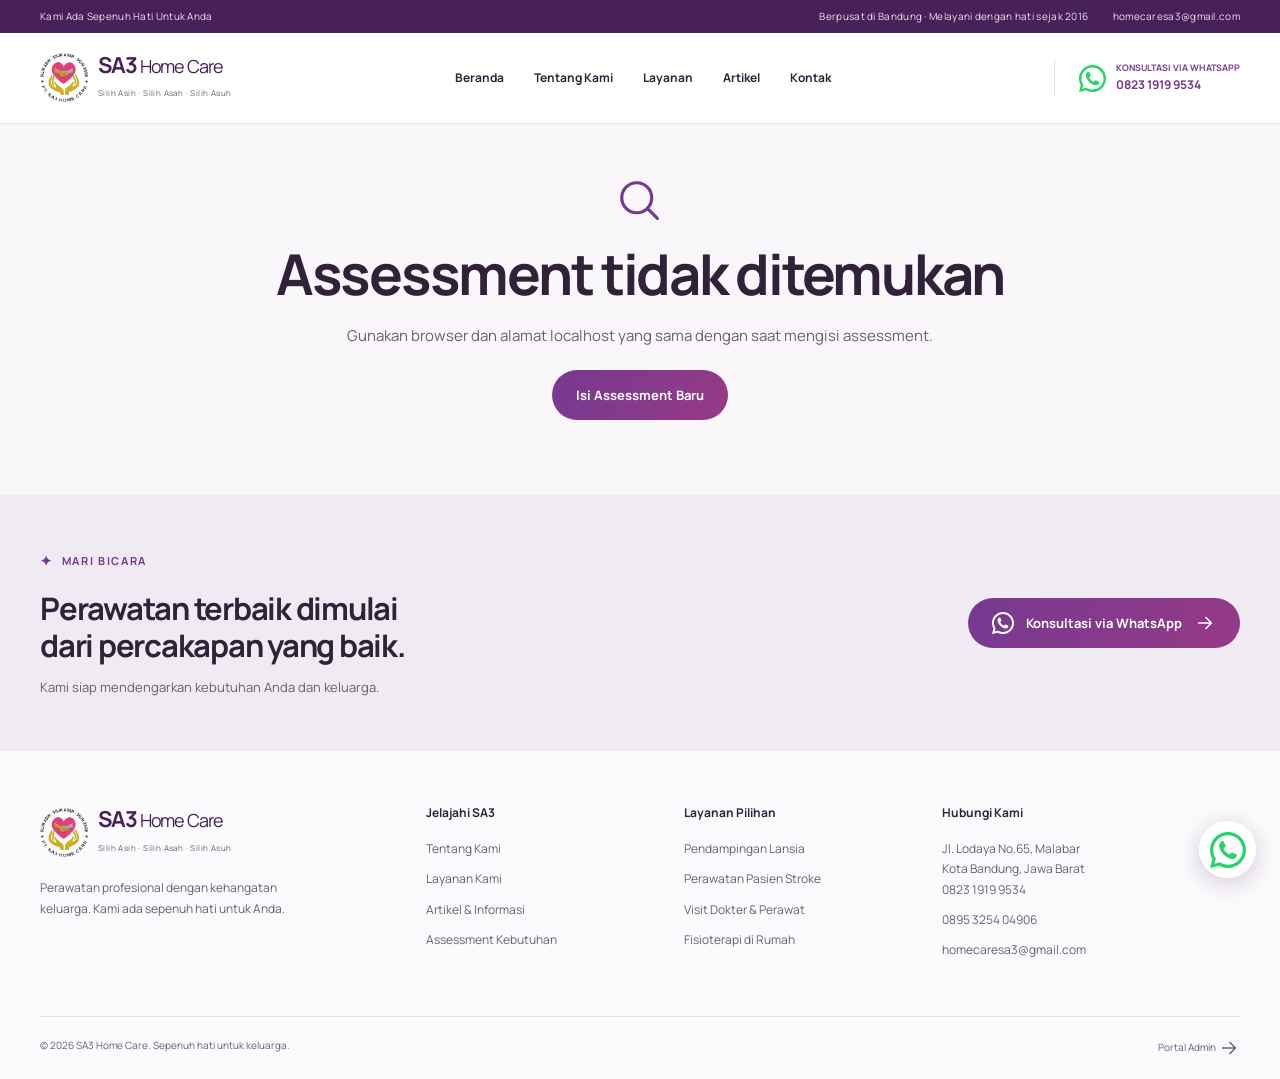
==== commit fe7055e9: "final" ====
--- a/assessment-success.html
+++ b/assessment-success.html
@@ -1,3 +1,3 @@
 <!DOCTYPE html>
-<html lang="id"><head><meta charset="utf-8"><meta name="viewport" content="width=device-width, initial-scale=1"><meta name="theme-color" content="#0b4f55"><meta name="description" content="SA3 Home Care ? layanan dokter, perawat, dan pendamping lansia di rumah. Kami Ada Sepenuh Hati Untuk Anda."><meta name="robots" content="noindex,nofollow"><title>Assessment Tersimpan | SA3 Home Care</title><link rel="icon" href="assets/images/logo.png"><link rel="preload" href="assets/fonts/manrope.ttf" as="font" type="font/ttf" crossorigin><link rel="stylesheet" href="assets/vendor/aos/aos.css"><link rel="stylesheet" href="css/reset.css"><link rel="stylesheet" href="css/tokens.css"><link rel="stylesheet" href="css/base.css"><link rel="stylesheet" href="css/components.css"><link rel="stylesheet" href="css/public.css"><link rel="stylesheet" href="css/assessment.css"><link rel="stylesheet" href="css/responsive.css"></head>
-<body data-page="assessment-success" class="assessment-page"><a class="skip-link" href="#main-content">Lewati ke konten</a><div id="site-header"></div><main id="main-content"><div class="loading-state">Memuat SA3 Home Care?</div></main><div id="site-footer"></div><noscript><p class="noscript">Aktifkan JavaScript untuk menggunakan website dan assessment SA3 Home Care. Hubungi 0823 1919 9534 untuk informasi layanan.</p></noscript><script src="assets/vendor/aos/aos.js"></script><script type="module" src="js/assessment-success.js"></script></body></html>+<html lang="id"><head><meta charset="utf-8"><meta name="viewport" content="width=device-width, initial-scale=1"><meta name="theme-color" content="#582b70"><meta name="description" content="SA3 Home Care — layanan dokter, perawat, dan pendamping lansia di rumah. Kami Ada Sepenuh Hati Untuk Anda."><meta name="robots" content="noindex,nofollow"><title>Assessment Tersimpan | SA3 Home Care</title><link rel="icon" href="/assets/images/logo.png"><link rel="preload" href="/assets/fonts/manrope.ttf" as="font" type="font/ttf" crossorigin><link rel="stylesheet" href="/assets/vendor/aos/aos.css"><link rel="stylesheet" href="/css/reset.css"><link rel="stylesheet" href="/css/tokens.css"><link rel="stylesheet" href="/css/base.css"><link rel="stylesheet" href="/css/components.css"><link rel="stylesheet" href="/css/public.css"><link rel="stylesheet" href="/css/assessment.css"><link rel="stylesheet" href="/css/responsive.css"><link rel="stylesheet" href="/css/navigation.css"></head>
+<body data-page="assessment-success" class="assessment-page"><a class="skip-link" href="#main-content">Lewati ke konten</a><div id="site-header"></div><main id="main-content"><div class="loading-state">Memuat SA3 Home Care…</div></main><div id="site-footer"></div><noscript><p class="noscript">Aktifkan JavaScript untuk menggunakan website dan assessment SA3 Home Care. Hubungi 0823 1919 9534 untuk informasi layanan.</p></noscript><script src="/assets/vendor/aos/aos.js"></script><script type="module" src="/js/assessment-success.js"></script></body></html>
--- a/css/tokens.css
+++ b/css/tokens.css
@@ -1,3 +1,3 @@
 @font-face{font-family:Manrope;src:url('../assets/fonts/manrope.ttf') format('truetype');font-weight:400;font-display:swap}
 @font-face{font-family:Manrope;src:url('../assets/fonts/manrope-bold.ttf') format('truetype');font-weight:600 800;font-display:swap}
-:root{--brand-900:#0b4f55;--brand-800:#0e6269;--brand-700:#0f7a81;--brand-600:#15959a;--brand-100:#e7f5f4;--accent-500:#62b66f;--ink-900:#122b31;--ink-700:#52676c;--surface:#fff;--surface-soft:#f5f9f8;--border:#dde8e8;--danger:#c64545;--warning:#996014;--success:#198754;--radius:22px;--shadow:0 12px 40px #193f4710;--max-width:1200px}
+:root{--brand-900:#482159;--brand-800:#582b70;--brand-700:#763991;--brand-600:#9751ac;--brand-100:#f3eaf7;--accent-500:#df398a;--ink-900:#302238;--ink-700:#6d5c74;--surface:#fff;--surface-soft:#faf7fb;--border:#e9dfea;--danger:#c64545;--warning:#996014;--success:#198754;--radius:22px;--shadow:0 12px 40px #39194710;--max-width:1200px}
--- a/css/base.css
+++ b/css/base.css
@@ -1,6 +1,6 @@
 html{scroll-behavior:smooth;scroll-padding-top:110px}
 body{font-family:Manrope,Arial,sans-serif;font-size:15px;line-height:1.7;color:var(--ink-900);background:var(--surface)}
-::selection{background:#c4e7de}
+::selection{background:#ddc4e7}
 h1,h2,h3,h4{line-height:1.2;letter-spacing:-.04em}
 h1{font-size:clamp(38px,4.4vw,65px);font-weight:600}
 h2{font-size:clamp(30px,3.1vw,43px);font-weight:600}
--- a/css/components.css
+++ b/css/components.css
@@ -2,7 +2,7 @@
 .btn:hover{background:var(--brand-900);transform:translateY(-2px)}
 .btn:active{transform:translateY(0)}
 .btn-white{background:#fff;color:var(--brand-900)}
-.btn-white:hover{background:#e7f5f4}
+.btn-white:hover{background:#f1e7f5}
 .btn-outline{background:transparent;border-color:#ffffff65;color:#fff}
 .btn-outline:hover{background:#ffffff18}
 .btn-light{background:#fff;border-color:var(--border);color:var(--ink-900)}
@@ -15,7 +15,7 @@
 .icon-box{width:48px;height:48px;border-radius:14px;background:var(--brand-100);color:var(--brand-700);display:grid;place-items:center;margin-bottom:20px}
 .tag{display:inline-flex;padding:5px 12px;background:var(--brand-100);border-radius:50px;font-size:11px;color:var(--brand-800);font-weight:700}
 .form-field{display:flex;flex-direction:column;gap:8px;font-size:13px;font-weight:700;min-width:0}
-.form-field input,.form-field select,.form-field textarea,.input{border:1px solid #d4e1df;background:white;border-radius:10px;padding:12px 14px;min-height:48px;color:var(--ink-900);width:100%;font-size:16px;font-weight:400}
+.form-field input,.form-field select,.form-field textarea,.input{border:1px solid #ddd4e1;background:white;border-radius:10px;padding:12px 14px;min-height:48px;color:var(--ink-900);width:100%;font-size:16px;font-weight:400}
 .form-field textarea{min-height:108px;resize:vertical}
 .form-field input:focus,.form-field select:focus,.form-field textarea:focus{outline:2px solid var(--brand-600);outline-offset:1px}
 .form-field small{font-weight:400;color:var(--ink-700);font-size:12px}
@@ -25,15 +25,15 @@
 .check-label{display:flex;align-items:flex-start;gap:12px;cursor:pointer;font-size:14px;min-height:44px;padding:10px 0}
 .check-label input{width:19px;height:19px;flex:0 0 19px;margin:3px 0 0;accent-color:var(--brand-700)}
 .callout{display:flex;gap:12px;padding:17px 21px;border:1px solid #e8dcc5;background:#fcf8ef;border-radius:12px;font-size:12px;color:#715422;line-height:1.7}
-.callout.info{background:var(--brand-100);border-color:#cde6e3;color:var(--brand-900)}
+.callout.info{background:var(--brand-100);border-color:#dfcde6;color:var(--brand-900)}
 .toast{position:fixed;bottom:28px;left:50%;transform:translateX(-50%);padding:15px 24px;border-radius:12px;background:var(--brand-900);color:white;z-index:200;box-shadow:var(--shadow);width:max-content;max-width:calc(100% - 32px)}
 .toast.error{background:#9a3232}
 .confirm-dialog{border:0;border-radius:22px;max-width:480px;width:calc(100% - 32px);padding:32px;box-shadow:var(--shadow)}
-.confirm-dialog::backdrop{background:#0b2c3680;backdrop-filter:blur(3px)}
+.confirm-dialog::backdrop{background:#290b3680;backdrop-filter:blur(3px)}
 .confirm-dialog h2{font-size:26px}
 .confirm-dialog p{margin:15px 0 25px}
 .confirm-dialog .actions{justify-content:end;margin-top:25px}
-.status-chip{display:inline-flex;gap:6px;align-items:center;background:#e8f4f4;color:#15777b;padding:5px 10px;font-size:11px;font-weight:700;border-radius:6px;white-space:nowrap}
+.status-chip{display:inline-flex;gap:6px;align-items:center;background:#f0e8f4;color:#5c157b;padding:5px 10px;font-size:11px;font-weight:700;border-radius:6px;white-space:nowrap}
 .status-chip span{height:5px;width:5px;border-radius:50%;background:currentColor}
 .status-1{background:#eef0fd;color:#5c63b0}
 .status-2{background:#fff4de;color:#98620b}
--- a/css/public.css
+++ b/css/public.css
@@ -1,7 +1,7 @@
-.top-strip{height:33px;background:var(--brand-900);color:#e1efec;font-size:10px;letter-spacing:.03em}
+.top-strip{height:33px;background:var(--brand-900);color:#ebe1ef;font-size:10px;letter-spacing:.03em}
 .top-strip .container{display:flex;justify-content:space-between;align-items:center;height:100%}
 .top-strip a{margin-left:22px}
-.site-header{height:91px;background:#fffffffa;position:sticky;top:0;z-index:40;border-bottom:1px solid #e7eeeb;backdrop-filter:blur(12px)}
+.site-header{height:91px;background:#fffffffa;position:sticky;top:0;z-index:40;border-bottom:1px solid #ece7ee;backdrop-filter:blur(12px)}
 .navbar{height:100%;display:flex;align-items:center;justify-content:space-between;gap:25px}
 .brand{display:flex;align-items:center;gap:9px;flex-shrink:0}
 .brand img{width:49px;height:49px;object-fit:contain}
@@ -20,18 +20,18 @@
 .hero-wrap{padding:22px 24px 0}
 .hero{position:relative;isolation:isolate;min-height:605px;display:flex;align-items:center;border-radius:24px;overflow:hidden;background:var(--brand-900)}
 .hero-image{position:absolute;inset:0;width:100%;height:100%;object-fit:cover;object-position:center 45%;z-index:-2}
-.hero::after{content:'';position:absolute;inset:0;background:linear-gradient(90deg,#064e55f7 0%,#065961e8 28%,#0961698c 53%,#0a525b08 80%),linear-gradient(0deg,#064e554a,transparent 35%);z-index:-1}
+.hero::after{content:'';position:absolute;inset:0;background:linear-gradient(90deg,#3d0655f7 0%,#460661e8 28%,#4c09698c 53%,#430a5b08 80%),linear-gradient(0deg,#3d06554a,transparent 35%);z-index:-1}
 .hero .container{padding-block:65px}
 .hero-content{max-width:650px}
-.hero-badge{display:inline-flex;align-items:center;gap:9px;border:1px solid #ffffff40;background:#ffffff0e;color:#e5f4f0;border-radius:30px;padding:6px 13px;font-size:10px;letter-spacing:.035em;margin-bottom:26px}
-.hero-badge span{height:6px;width:6px;background:#a5d8a6;border-radius:50%}
+.hero-badge{display:inline-flex;align-items:center;gap:9px;border:1px solid #ffffff40;background:#ffffff0e;color:#f0e5f4;border-radius:30px;padding:6px 13px;font-size:10px;letter-spacing:.035em;margin-bottom:26px}
+.hero-badge span{height:6px;width:6px;background:#c9a5d8;border-radius:50%}
 .hero h1{font-size:clamp(38px,4.15vw,60px);color:white;line-height:1.13;letter-spacing:-.045em}
-.hero h1 em{color:#cce6d1}
-.hero p{max-width:415px;color:#e0eeec;font-size:14px;margin:23px 0 30px;line-height:1.9}
+.hero h1 em{color:#decce6}
+.hero p{max-width:415px;color:#eae0ee;font-size:14px;margin:23px 0 30px;line-height:1.9}
 .hero .btn{font-size:12px;min-height:49px}
 .hero-bottom{margin-top:39px;display:flex;align-items:center;gap:12px;color:white;font-size:10px}
 .hero-bottom .icon{width:32px;height:32px;padding:6px;border:1px solid #ffffff50;border-radius:50%}
-.hero-bottom span{display:block;color:#d0e1de;font-size:9px}
+.hero-bottom span{display:block;color:#dcd0e1;font-size:9px}
 .hero-note{position:absolute;right:38px;bottom:35px;background:#ffffffec;backdrop-filter:blur(12px);padding:17px 22px;border-radius:15px;display:flex;align-items:center;gap:14px;box-shadow:var(--shadow)}
 .hero-note .icon-box{margin:0;width:39px;height:39px;border-radius:50%}
 .hero-note strong{display:block;font-size:12px}
@@ -44,7 +44,7 @@
 .trust-item small{display:block;font-size:10px;color:var(--ink-700)}
 .why-visual{height:405px;position:relative;border-radius:22px;overflow:hidden;display:flex;align-items:end;padding:22px}
 .why-visual>img{position:absolute;inset:0;width:100%;height:100%;object-fit:cover;object-position:center 55%}
-.why-visual::after{content:'';position:absolute;inset:0;background:linear-gradient(0deg,#064b55bb,transparent 80%)}
+.why-visual::after{content:'';position:absolute;inset:0;background:linear-gradient(0deg,#3d0655bb,transparent 80%)}
 .why-cards{position:relative;z-index:1;display:grid;grid-template-columns:repeat(3,1fr);gap:15px;width:100%}
 .why-cards .card{padding:22px;border:0;border-radius:14px}
 .why-cards .icon-box{width:37px;height:37px;border-radius:8px;margin-bottom:12px}
@@ -53,7 +53,7 @@
 .service-card{display:flex;flex-direction:column;padding:25px;border-radius:18px;background:#fff;border:1px solid var(--border);transition:box-shadow .2s,transform .2s}
 .service-card:hover{transform:translateY(-4px);box-shadow:var(--shadow)}
 .service-card .service-top{display:flex;justify-content:space-between;align-items:start}
-.service-card .service-no{font-size:11px;color:#94aaa9}
+.service-card .service-no{font-size:11px;color:#a394aa}
 .service-card h3{font-size:18px;margin:2px 0 12px;max-width:270px;line-height:1.5;letter-spacing:-.025em}
 .service-card p{font-size:12px;flex:1}
 .service-card .text-link{margin-top:16px;font-size:11px}
@@ -61,19 +61,19 @@
 .service-footer{display:flex;justify-content:center;gap:8px;align-items:center;flex-wrap:wrap;margin-top:30px;font-size:12px}
 .steps{display:grid;grid-template-columns:repeat(4,1fr);gap:30px;margin-top:45px}
 .step-number{display:flex;align-items:center;gap:15px;margin-bottom:22px}
-.step-number span{display:grid;place-items:center;width:43px;height:43px;background:var(--brand-100);border:1px solid #cce5e0;border-radius:50%;font-size:13px;color:var(--brand-700);flex-shrink:0}
+.step-number span{display:grid;place-items:center;width:43px;height:43px;background:var(--brand-100);border:1px solid #decce5;border-radius:50%;font-size:13px;color:var(--brand-700);flex-shrink:0}
 .step-number::after{content:'';height:1px;flex:1;background:var(--border)}
 .steps h3{font-size:16px;margin-bottom:12px}
 .steps p{font-size:12px}
-.cta-banner{border-radius:23px;background:radial-gradient(ellipse at 90% 100%,#43897f55,transparent 60%),var(--brand-900);color:white;display:flex;align-items:center;justify-content:space-between;gap:35px;padding:43px 50px;position:relative;overflow:hidden}
+.cta-banner{border-radius:23px;background:radial-gradient(ellipse at 90% 100%,#74438955,transparent 60%),var(--brand-900);color:white;display:flex;align-items:center;justify-content:space-between;gap:35px;padding:43px 50px;position:relative;overflow:hidden}
 .cta-banner h2{font-size:30px;max-width:530px}
-.cta-banner p{color:#c8dedb;font-size:13px;margin-top:14px}
-.cta-banner .eyebrow{color:#b9dfcd}
+.cta-banner p{color:#d7c8de;font-size:13px;margin-top:14px}
+.cta-banner .eyebrow{color:#d4b9df}
 .cta-banner .btn{flex-shrink:0}
 .about-grid{display:grid;grid-template-columns:1fr 1fr;gap:70px;align-items:center}
 .about-photo{position:relative;padding:0 25px 25px 0}
 .about-photo>img{width:100%;height:440px;object-fit:cover;border-radius:22px}
-.about-label{position:absolute;bottom:0;right:0;background:#e6f1e9;border:7px solid white;border-radius:22px;padding:22px 30px}
+.about-label{position:absolute;bottom:0;right:0;background:#eee6f1;border:7px solid white;border-radius:22px;padding:22px 30px}
 .about-label strong{font-size:35px;color:var(--brand-900);display:block;line-height:1.2}
 .about-label small{font-size:11px}
 .about-copy>p{margin:22px 0;font-size:14px}
@@ -91,7 +91,7 @@
 .coverage p{margin:20px 0;font-size:14px}
 .area-tags{display:flex;gap:10px;flex-wrap:wrap}
 .area-tags span{border:1px solid var(--border);padding:8px 15px;border-radius:9px;font-size:12px}
-.coverage-art{background:#eaf2ec;border-radius:24px;padding:45px;position:relative;overflow:hidden}
+.coverage-art{background:#f0eaf2;border-radius:24px;padding:45px;position:relative;overflow:hidden}
 .coverage-art .island{font-family:Georgia,serif;font-style:italic;font-size:56px;color:var(--brand-800);line-height:1.3}
 .coverage-art small{font-size:11px}
 .coverage-art .icon{width:38px;height:38px;margin-bottom:15px;color:var(--brand-700)}
@@ -102,11 +102,11 @@
 .blog-card h3{font-size:18px;line-height:1.5;letter-spacing:-.03em}
 .blog-card p{font-size:12px;margin-top:10px}
 .blog-card .text-link{font-size:11px;margin-top:10px}
-.contact-band{background:#eaf3ef;padding:53px 0}
+.contact-band{background:#f0eaf3;padding:53px 0}
 .contact-band .container{display:flex;align-items:center;justify-content:space-between;gap:30px}
 .contact-band h2{font-size:31px}
 .contact-band p{font-size:13px;margin-top:12px}
-.footer{background:#fafcfb;padding:55px 0 0}
+.footer{background:#fbfafc;padding:55px 0 0}
 .footer-grid{display:grid;grid-template-columns:1.6fr 1fr 1fr 1.4fr;gap:45px;padding-bottom:45px}
 .footer-brand p{font-size:12px;margin-top:20px;max-width:260px}
 .footer h3{font-size:12px;letter-spacing:0;margin-bottom:18px}
@@ -115,7 +115,7 @@
 .footer p{font-size:12px}
 .footer-bottom{border-top:1px solid var(--border);padding:20px 0;display:flex;justify-content:space-between;font-size:10px;color:var(--ink-700)}
 .footer-bottom a{font-size:10px!important;margin:0!important}
-.floating-wa{position:fixed;bottom:22px;right:24px;z-index:35;background:var(--brand-700);border:4px solid #fff;border-radius:50%;width:57px;height:57px;display:grid;place-items:center;color:white;box-shadow:0 5px 25px #093e4933}
+.floating-wa{position:fixed;bottom:22px;right:24px;z-index:35;background:var(--brand-700);border:4px solid #fff;border-radius:50%;width:57px;height:57px;display:grid;place-items:center;color:white;box-shadow:0 5px 25px #36094933}
 .floating-wa:hover{background:var(--brand-900);transform:translateY(-3px)}
 .page-hero{text-align:center;background:var(--surface-soft);padding:65px 24px}
 .page-hero h1{font-size:46px}
--- a/css/assessment.css
+++ b/css/assessment.css
@@ -7,13 +7,13 @@
 .wizard-sidebar{background:var(--brand-900);border-radius:20px;padding:28px;color:white}
 .wizard-sidebar h2{font-size:18px;margin-bottom:25px}
 .wizard-steps{list-style:none;margin:0;padding:0}
-.wizard-steps li{display:flex;align-items:center;gap:12px;margin-bottom:25px;color:#b4cdca;font-size:12px}
-.wizard-steps li span{display:grid;place-items:center;width:29px;height:29px;border:1px solid #789f9c;border-radius:50%;font-size:11px;flex-shrink:0}
+.wizard-steps li{display:flex;align-items:center;gap:12px;margin-bottom:25px;color:#c5b4cd;font-size:12px}
+.wizard-steps li span{display:grid;place-items:center;width:29px;height:29px;border:1px solid #93789f;border-radius:50%;font-size:11px;flex-shrink:0}
 .wizard-steps li.current{color:white;font-weight:700}
-.wizard-steps li.current span{background:#d6eddf;color:var(--brand-900);border-color:#d6eddf}
+.wizard-steps li.current span{background:#e6d6ed;color:var(--brand-900);border-color:#e6d6ed}
 .wizard-steps li.done span{background:#ffffff1c;color:white}
 .wizard-help{border-top:1px solid #ffffff20;padding-top:22px;margin-top:25px}
-.wizard-help p{color:#c0d6d2;font-size:11px;margin-bottom:14px}
+.wizard-help p{color:#cfc0d6;font-size:11px;margin-bottom:14px}
 .wizard-help a{font-size:12px;display:flex;gap:8px;align-items:center}
 .form-card{background:white;border:1px solid var(--border);padding:33px;border-radius:20px}
 .form-card h2{font-size:25px}
@@ -21,7 +21,7 @@
 .form-card .grid-2{gap:20px}
 .form-heading{display:flex;justify-content:space-between;align-items:center;margin-bottom:13px}
 .form-heading span{font-size:10px;color:var(--brand-700);font-weight:700}
-.progress-track{background:#edf2f0;height:4px;border-radius:5px;margin-bottom:27px;overflow:hidden}
+.progress-track{background:#f1edf2;height:4px;border-radius:5px;margin-bottom:27px;overflow:hidden}
 .progress-track span{display:block;background:var(--brand-700);height:100%;transition:width .3s}
 .wizard-actions{border-top:1px solid var(--border);padding-top:24px;margin-top:28px;display:flex;justify-content:space-between;gap:15px}
 .form-save-note{margin-top:20px;text-align:center;font-size:10px;color:var(--ink-700)}
--- a/css/responsive.css
+++ b/css/responsive.css
@@ -34,7 +34,7 @@
 .hero-note small{font-size:9px}
 .hero-note .icon-box{width:31px;height:31px}
 .hero{min-height:580px}
-.hero::after{background:linear-gradient(90deg,#064e55f5 0%,#065961dd 35%,#09616970 70%,#0a525b25)}
+.hero::after{background:linear-gradient(90deg,#3d0655f5 0%,#460661dd 35%,#4c096970 70%,#430a5b25)}
 .trust-item{gap:9px}
 .trust-item strong{font-size:11px}
 .trust-item small{font-size:9px}
@@ -62,7 +62,7 @@
 .admin-body{margin:0}
 .admin-topbar{padding:0 25px;height:72px}
 .admin-breadcrumb{margin-right:auto}
-.drawer-backdrop.is-open{display:block;position:fixed;inset:0;z-index:50;border:0;background:#0a283b66}
+.drawer-backdrop.is-open{display:block;position:fixed;inset:0;z-index:50;border:0;background:#2c0a3b66}
 .drawer-open{overflow:hidden}
 .kpi-grid{grid-template-columns:repeat(4,1fr)}
 .login-visual{padding:35px}
@@ -88,7 +88,7 @@
 .hero .container{padding-top:36px;padding-bottom:220px;width:calc(100% - 42px)}
 .hero h1{font-size:clamp(35px,7.8vw,53px);line-height:1.14}
 .hero-image{object-position:65% center}
-.hero::after{background:linear-gradient(180deg,#064e55f5 0%,#065961eb 30%,#09616970 65%,#0a525b20)}
+.hero::after{background:linear-gradient(180deg,#3d0655f5 0%,#460661eb 30%,#4c096970 65%,#430a5b20)}
 .hero p{font-size:13px;max-width:370px;margin:20px 0 24px}
 .hero-badge{font-size:8px;margin-bottom:23px;padding:5px 10px}
 .hero .actions{gap:9px}
@@ -109,7 +109,7 @@
 h2{font-size:32px}
 .why-visual{height:auto;min-height:670px;padding:15px;align-items:end}
 .why-visual>img{object-position:55% top;height:330px}
-.why-visual::after{background:linear-gradient(0deg,#0b4f55 50%,transparent 90%)}
+.why-visual::after{background:linear-gradient(0deg,#3f0b55 50%,transparent 90%)}
 .why-cards{grid-template-columns:1fr;gap:10px;padding-top:250px}
 .why-cards .card{padding:18px 19px;display:grid;grid-template-columns:36px 1fr;gap:0 12px}
 .why-cards .icon-box{grid-row:1/3;margin:0;width:34px;height:34px}
@@ -163,11 +163,11 @@
 .wizard-sidebar{background:transparent;padding:0;color:var(--ink-900);border-radius:0}
 .wizard-sidebar h2,.wizard-help{display:none}
 .wizard-steps{display:grid;grid-template-columns:repeat(6,1fr);gap:4px}
-.wizard-steps li{flex-direction:column;gap:7px;font-size:8px;margin:0;color:#798b8b;text-align:center}
+.wizard-steps li{flex-direction:column;gap:7px;font-size:8px;margin:0;color:#86798b;text-align:center}
 .wizard-steps li.current{color:var(--brand-900)}
 .wizard-steps li span{border-color:var(--border);color:var(--ink-700);background:white}
 .wizard-steps li.current span{background:var(--brand-700);color:white;border-color:var(--brand-700)}
-.wizard-steps li.done span{background:#dceee6;color:var(--brand-700);border-color:#dceee6}
+.wizard-steps li.done span{background:#e9dcee;color:var(--brand-700);border-color:#e9dcee}
 .form-card{padding:23px 19px;border-radius:15px}
 .form-card h2{font-size:23px}
 .form-card .grid-2{gap:19px}
--- a/css/navigation.css
+++ b/css/navigation.css
@@ -0,0 +1,81 @@
+/* Native dialog makes the rest of the page inert and contains keyboard focus. */
+.mobile-menu-open { overflow: hidden; }
+.mobile-nav-dialog {
+  position: fixed;
+  inset: 0 0 0 auto;
+  margin: 0;
+  border: 0;
+  width: min(390px, 90vw);
+  max-width: none;
+  height: 100dvh;
+  max-height: none;
+  padding: 0;
+  overflow-y: auto;
+  overscroll-behavior: contain;
+  background: #fff;
+  color: var(--ink-900);
+  box-shadow: -20px 0 70px #30223825;
+  transform: translateX(102%);
+  opacity: 0;
+  transition: transform .3s cubic-bezier(.22,.8,.25,1), opacity .3s ease;
+}
+.mobile-nav-dialog[open] { display: flex; flex-direction: column; }
+.mobile-nav-dialog.is-open { transform: translateX(0); opacity: 1; }
+.mobile-nav-dialog::backdrop { background: #23102f75; backdrop-filter: blur(5px); }
+.mobile-nav-head { padding: 23px 20px; display: flex; align-items: center; justify-content: space-between; gap: 8px; border-bottom: 1px solid var(--border); }
+.mobile-nav-head .brand { gap: 6px; }
+.mobile-nav-head .brand img { width: 37px; height: 37px; }
+.mobile-nav-head .brand strong { font-size: 19px; }
+.mobile-nav-head .brand strong span { font-size: 14px; }
+.mobile-nav-head .brand small { font-size: 6px; }
+.mobile-nav-close { flex-shrink: 0; border: 0; background: var(--surface-soft); border-radius: 50%; }
+.mobile-nav-intro { padding: 25px 25px 18px; background: linear-gradient(125deg,#fcf6fb,#f4edf8); }
+.mobile-nav-intro .eyebrow { font-size: 9px; color: var(--brand-700); margin-bottom: 10px; }
+.mobile-nav-intro h2 { font-size: 30px; line-height: 1.15; }
+.mobile-nav-intro h2 em { color: #b82d70; }
+.mobile-nav-intro p { font-size: 11px; margin-top: 12px; }
+.mobile-nav-links { display: grid; gap: 5px; padding: 18px; }
+.mobile-nav-links a { display: flex; align-items: center; gap: 13px; padding: 12px; min-height: 54px; font-size: 14px; font-weight: 600; border-radius: 13px; transition: background .2s, color .2s; }
+.mobile-nav-links a:hover { background: var(--surface-soft); }
+.mobile-nav-links a[aria-current=page] { color: var(--brand-800); background: linear-gradient(100deg,#f0e4f6,#fdf0f7); }
+.mobile-nav-links a>.icon { margin-left: auto; width: 17px; height: 17px; color: #9e84a7; }
+.mobile-nav-icon { width: 30px; height: 30px; display: grid; place-items: center; color: var(--brand-700); }
+.mobile-nav-icon .icon { width: 21px; height: 21px; }
+.mobile-nav-bottom { margin-top: auto; padding: 0 22px max(23px,env(safe-area-inset-bottom)); }
+.mobile-nav-care { padding: 20px; border: 1px solid #ecdfed; border-radius: 17px; background: linear-gradient(135deg,#f9f2fb,#fff3f8); }
+.mobile-nav-care .icon-box { width: 34px; height: 34px; background: #f9deed; color: #bb337b; margin-bottom: 12px; }
+.mobile-nav-care strong { display: block; font-size: 14px; }
+.mobile-nav-care p { font-size: 11px; margin: 7px 0 15px; }
+.mobile-nav-care .btn { width: 100%; font-size: 11px; padding-inline: 10px; }
+.mobile-nav-care .btn .icon { width: 17px; }
+.mobile-nav-whatsapp { display: flex; justify-content: center; align-items: center; gap: 10px; min-height: 50px; font-size: 12px; margin-top: 12px; color: var(--ink-900); }
+.mobile-nav-whatsapp>.icon:last-child { width: 15px; }
+.mobile-nav-bottom>small { display: block; text-align: center; font-size: 9px; color: var(--ink-700); }
+.mobile-nav-whatsapp .whatsapp-icon,.nav-phone .whatsapp-icon { width: 27px; height: 27px; }
+.whatsapp-icon { object-fit: contain; flex-shrink: 0; }
+.floating-wa { background: #fff; }
+.floating-wa:hover { background: #f7f7f7; }
+.floating-wa .whatsapp-icon { width: 36px; height: 36px; }
+.hero-badge span { background: #f091c0; }
+.hero h1 em { color: #f5c9e0; }
+.cta-banner { background: radial-gradient(ellipse at 95% 100%,#df398a60,transparent 65%),var(--brand-900); }
+.btn:not(.btn-white,.btn-light,.btn-outline,.btn-danger) { background: linear-gradient(110deg,var(--brand-700),#963a86); }
+.btn:not(.btn-white,.btn-light,.btn-outline,.btn-danger):hover { background: var(--brand-900); }
+.admin-sidebar-close { display: none; }
+@media(max-width:1023px) {
+  .nav-links,.nav-links.is-open { display: none; }
+  .menu-toggle { border-color: var(--border); color: var(--brand-800); background: #fcf9fd; }
+  .admin-sidebar { left: auto; right: 0; transform: translateX(102%); transition: transform .3s cubic-bezier(.22,.8,.25,1); border-right: 0; border-left: 1px solid var(--border); width: min(320px,90vw); box-shadow: -15px 0 60px #30223820; padding-top: 75px; }
+  .admin-sidebar.is-open { transform: translateX(0); }
+  .admin-sidebar-close { display: grid; position: absolute; top: 18px; right: 20px; border-radius: 50%; }
+  .drawer-backdrop.is-open { background: #23102f75; backdrop-filter: blur(4px); }
+}
+@media(max-width:359px) {
+  .mobile-nav-head { padding: 18px 13px; }
+  .mobile-nav-head .brand img { width: 33px; height: 33px; }
+  .mobile-nav-head .brand strong { font-size: 17px; }
+  .mobile-nav-head .brand strong span { font-size: 12px; }
+  .mobile-nav-intro { padding: 22px 20px 17px; }
+  .mobile-nav-bottom { padding-inline: 17px; }
+}
+@media(prefers-reduced-motion:reduce) { .mobile-nav-dialog,.admin-sidebar { transition: none; } }
